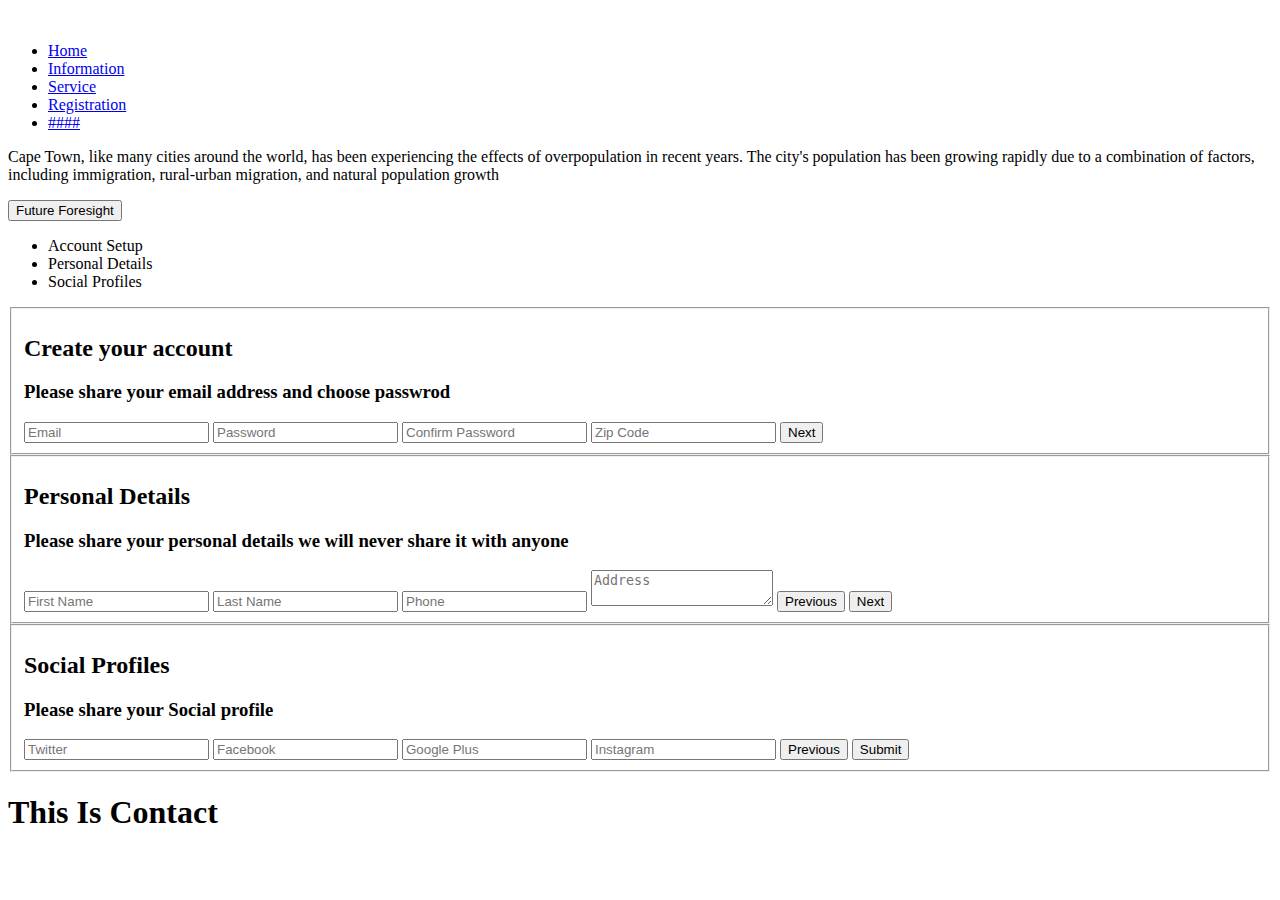
==== Hackathon/index.html @ 5f216a58 "Add files via upload" ====
<!DOCTYPE html>
<html lang="en">
  <head>
    <meta charset="UTF-8" />
    <title>Wizone</title>
    <link rel="stylesheet" href="/css/style.css" />
  </head>

  <body>
    <section id="home">
      <header>
        <a href="home"><img src="images/logo.png" alt="" /></a>
        <ul id="menu">
          <li><a href="#home">Home</a></li>
          <li><a href="#about">Information</a></li>
          <li><a href="#Service">Service</a></li>
          <li><a href="#registration">Registration</a></li>
          <li><a href="#contact">####</a></li>
        </ul>
      </header>
    </section>

    <section id="about">
      <div class="inner-section">
        <p class="text">
          Cape Town, like many cities around the world, has been experiencing
          the effects of overpopulation in recent years. The city's population
          has been growing rapidly due to a combination of factors, including
          immigration, rural-urban migration, and natural population growth
        </p>

        <div class="vision">
          <button>Future Foresight</button>
        </div>
      </div>
    </section>

    <section id="Service">
      <div class="slider-cs"></div>
    </section>
    <section id="registration">
      <!-- registration Page -->
      <form id="msform">
        <ul id="progressbar">
          <li class="active">Account Setup</li>
          <li>Personal Details</li>
          <li>Social Profiles</li>
        </ul>

        <fieldset>
          <h2 class="fs-title">Create your account</h2>
          <h3 class="fs-subtitle">
            Please share your email address and choose passwrod
          </h3>
          <input type="email" name="email" placeholder="Email" id="email" />
          <input type="password" name="pass" placeholder="Password" />
          <input type="password" name="cpass" placeholder="Confirm Password" />
          <input type="text" name="cpass" placeholder="Zip Code" />
          <input
            type="button"
            name="next"
            class="next action-button"
            value="Next"
          />
        </fieldset>

        <fieldset>
          <h2 class="fs-title">Personal Details</h2>
          <h3 class="fs-subtitle">
            Please share your personal details we will never share it with
            anyone
          </h3>
          <input type="text" name="fname" placeholder="First Name" />
          <input type="text" name="lname" placeholder="Last Name" />
          <input type="text" name="phone" placeholder="Phone" />
          <textarea name="address" placeholder="Address"></textarea>

          <input
            type="button"
            name="previous"
            class="previous action-button"
            value="Previous"
          />
          <input
            type="button"
            name="next"
            class="next action-button"
            value="Next"
          />
        </fieldset>

        <fieldset>
          <h2 class="fs-title">Social Profiles</h2>
          <h3 class="fs-subtitle">Please share your Social profile</h3>

          <input type="text" name="twitter" placeholder="Twitter" />
          <input type="text" name="facebook" placeholder="Facebook" />
          <input type="text" name="gplus" placeholder="Google Plus" />
          <input type="text" name="instagram" placeholder="Instagram" />
          <input
            type="button"
            name="previous"
            class="previous action-button"
            value="Previous"
          />
          <input
            type="submit"
            name="submit"
            class="submit action-button"
            value="Submit"
          />
        </fieldset>
      </form>
      <!-- partial -->
      <script src="//cdnjs.cloudflare.com/ajax/libs/jquery/2.1.3/jquery.min.js"></script>
      <script src="//cdnjs.cloudflare.com/ajax/libs/jquery-easing/1.3/jquery.easing.min.js"></script>
      <script src="/java/script.js"></script>
    </section>
    <section id="contact"><h1>This Is Contact</h1></section>
  </body>
</html>
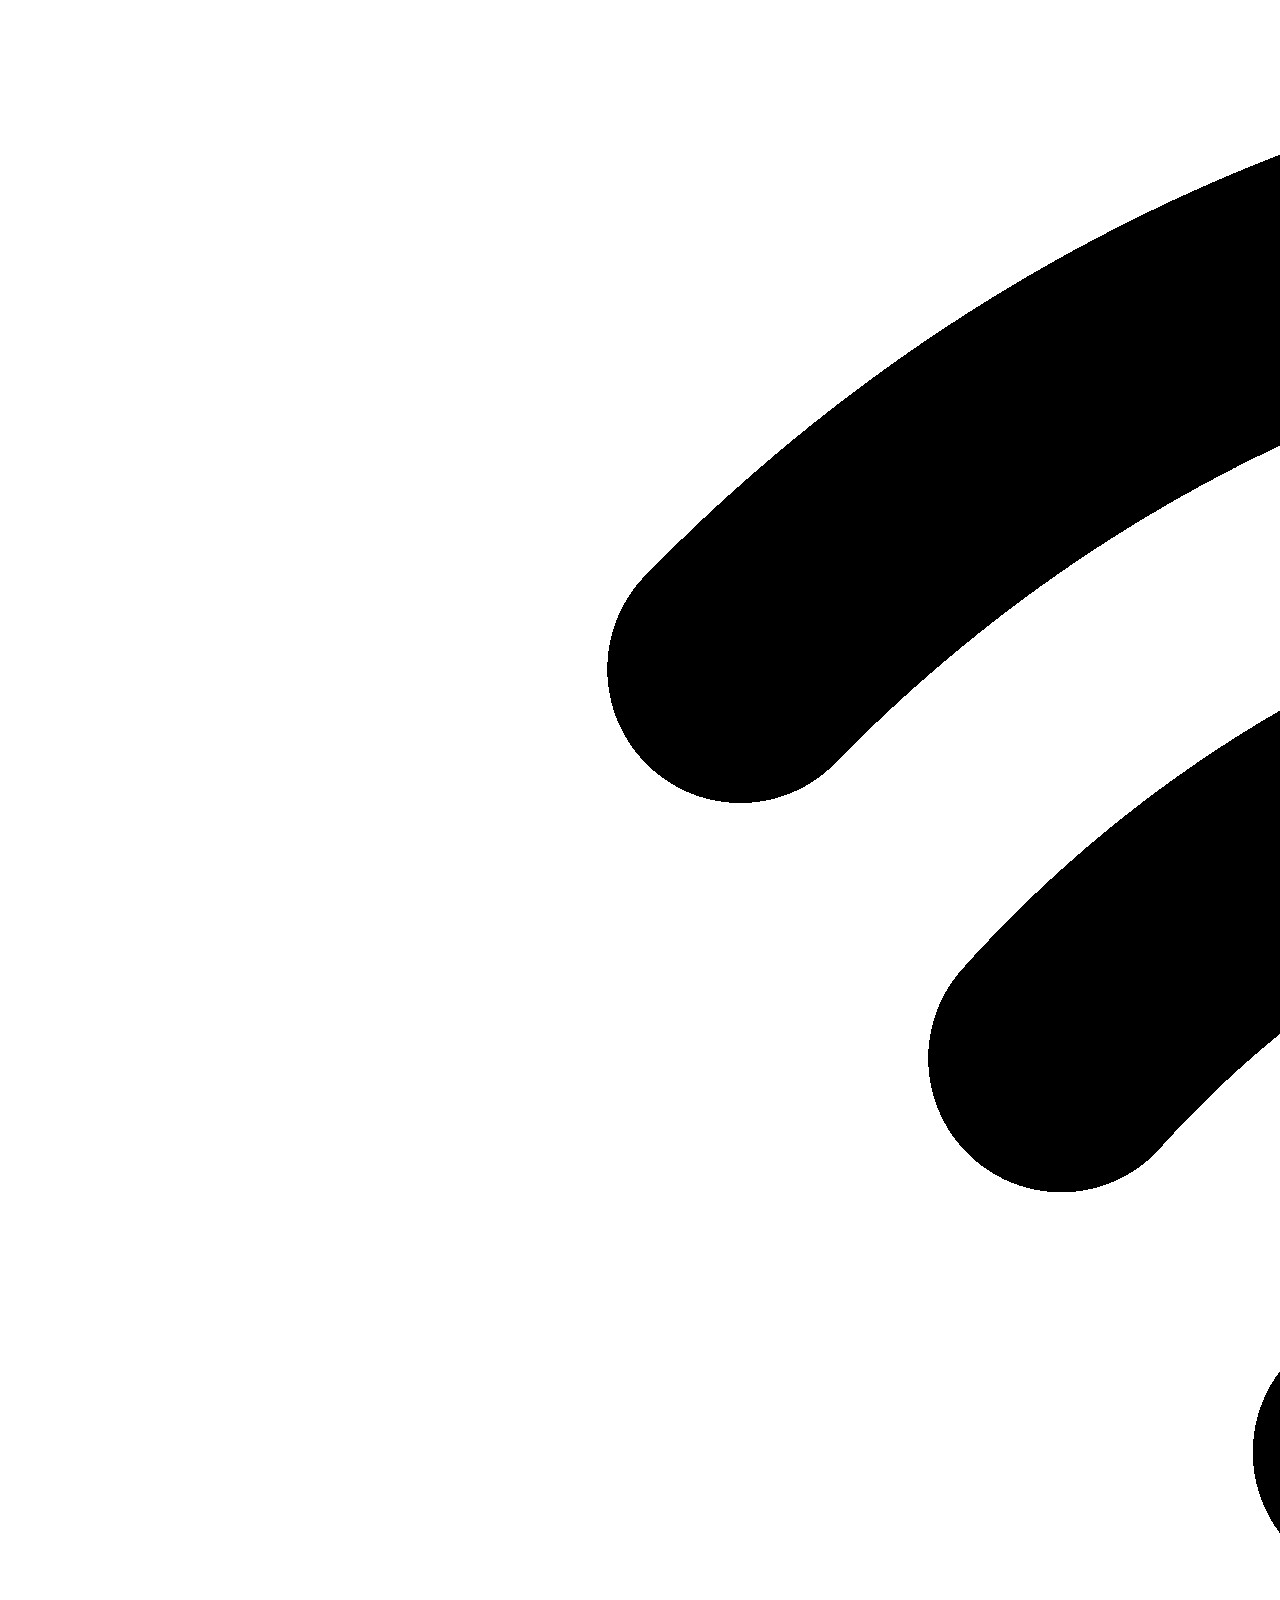
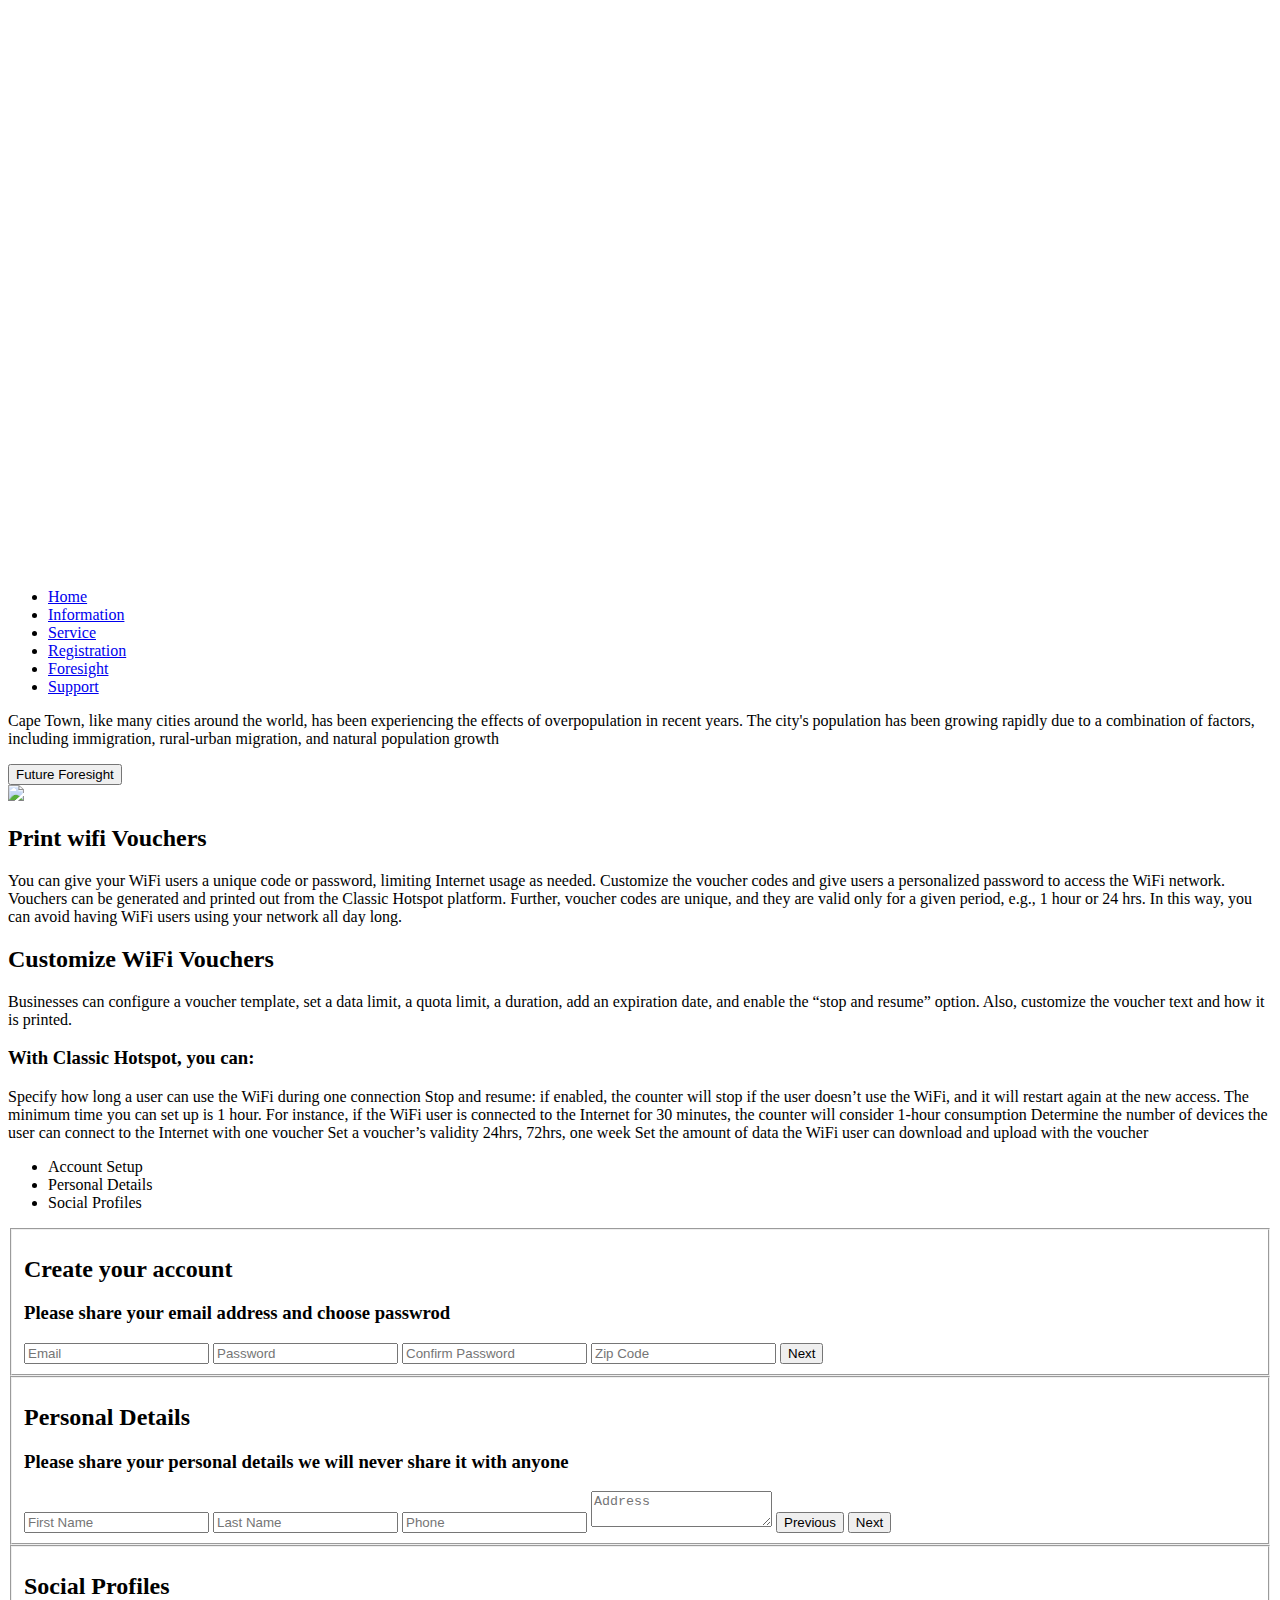
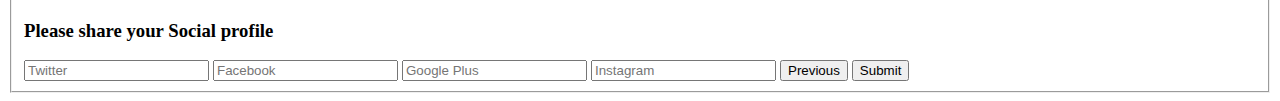
==== commit 20687018: "Add files via upload" ====
--- a/Hackathon/index.html
+++ b/Hackathon/index.html
@@ -9,14 +9,17 @@
   <body>
     <section id="home">
       <header>
-        <a href="home"><img src="images/logo.png" alt="" /></a>
-        <ul id="menu">
-          <li><a href="#home">Home</a></li>
-          <li><a href="#about">Information</a></li>
-          <li><a href="#Service">Service</a></li>
-          <li><a href="#registration">Registration</a></li>
-          <li><a href="#contact">####</a></li>
-        </ul>
+        <img src="images/WiFi-Symbol.png" class="logo" />
+        <div class="navBar">
+          <ul id="menu">
+            <li><a href="#home">Home</a></li>
+            <li><a href="#about">Information</a></li>
+            <li><a href="#Service">Service</a></li>
+            <li><a href="#Registration">Registration</a></li>
+            <li><a href="#Foresight">Foresight</a></li>
+            <li><a href="#Support">Support</a></li>
+          </ul>
+        </div>
       </header>
     </section>
 
@@ -35,10 +38,52 @@
       </div>
     </section>
 
+    <section id="img"></section>
+
     <section id="Service">
-      <div class="slider-cs"></div>
+      <div class="voucherS">
+        
+        
+        <div class="seriveP">
+          <img src="/images/services.1.png">
+        </div>
+        <div class="vouchertext">
+        <h2>Print wifi Vouchers</h2>
+        
+        <p>
+          You can give your WiFi users a unique code or password, limiting
+          Internet usage as needed. Customize the voucher codes and give users a
+          personalized password to access the WiFi network. Vouchers can be
+          generated and printed out from the Classic Hotspot platform. Further,
+          voucher codes are unique, and they are valid only for a given period,
+          e.g., 1 hour or 24 hrs. In this way, you can avoid having WiFi users
+          using your network all day long.
+        </p>
+        <h2>Customize WiFi Vouchers</h2>
+        <p>
+          Businesses can configure a voucher template, set a data limit, a quota
+          limit, a duration, add an expiration date, and enable the “stop and
+          resume” option. Also, customize the voucher text and how it is
+          printed.
+        </p>
+
+        <h3>With Classic Hotspot, you can:</h3>
+        <p>
+          Specify how long a user can use the WiFi during one connection Stop
+          and resume: if enabled, the counter will stop if the user doesn’t use
+          the WiFi, and it will restart again at the new access. The minimum
+          time you can set up is 1 hour. For instance, if the WiFi user is
+          connected to the Internet for 30 minutes, the counter will consider
+          1-hour consumption Determine the number of devices the user can
+          connect to the Internet with one voucher Set a voucher’s validity
+          24hrs, 72hrs, one week Set the amount of data the WiFi user can
+          download and upload with the voucher
+        </p>
+      </div>
+      </div>
     </section>
-    <section id="registration">
+
+    <section id="Registration">
       <!-- registration Page -->
       <form id="msform">
         <ul id="progressbar">
@@ -116,6 +161,15 @@
       <script src="//cdnjs.cloudflare.com/ajax/libs/jquery-easing/1.3/jquery.easing.min.js"></script>
       <script src="/java/script.js"></script>
     </section>
-    <section id="contact"><h1>This Is Contact</h1></section>
+    <section id="Foresight">
+      <div class="background">
+        <div class="content">
+          <div class="block x1">
+            
+          </div>
+        </div>
+      </div>
+    </section>
+    <section id="Support"></section>
   </body>
 </html>
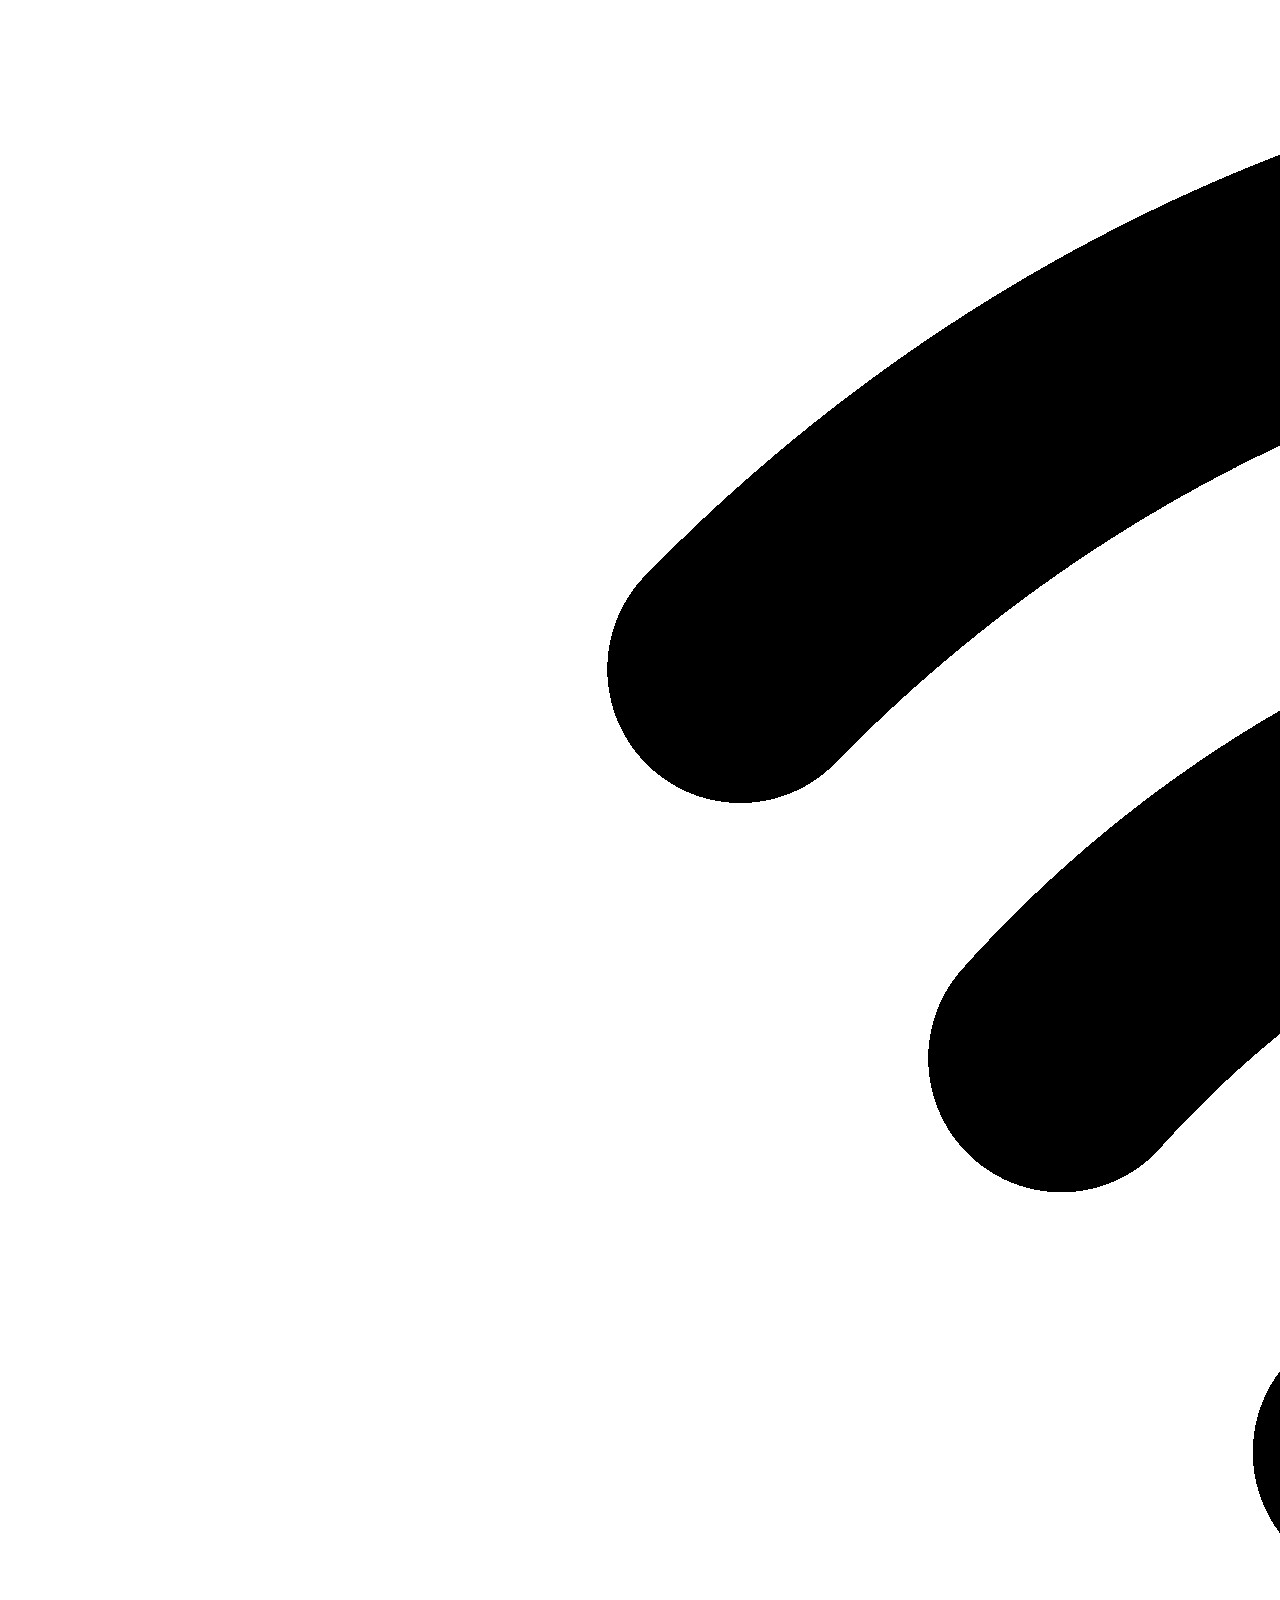
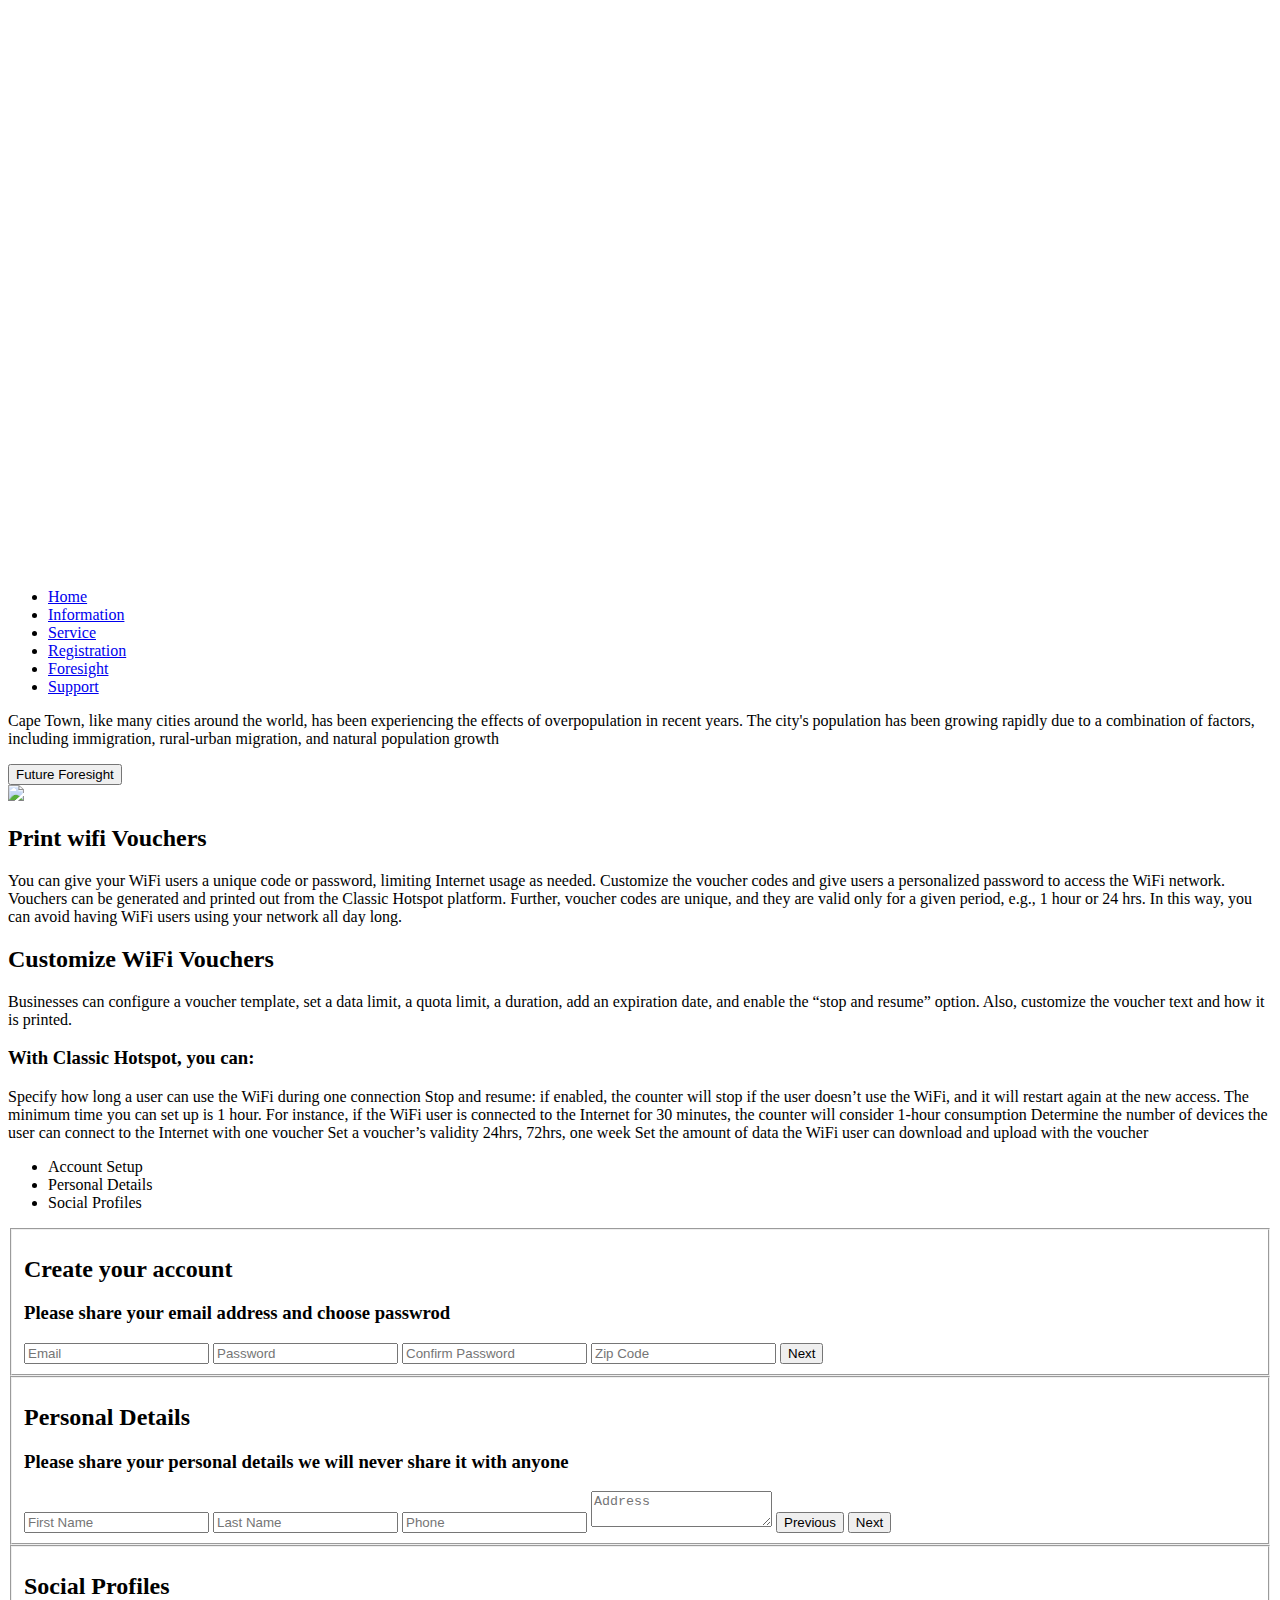
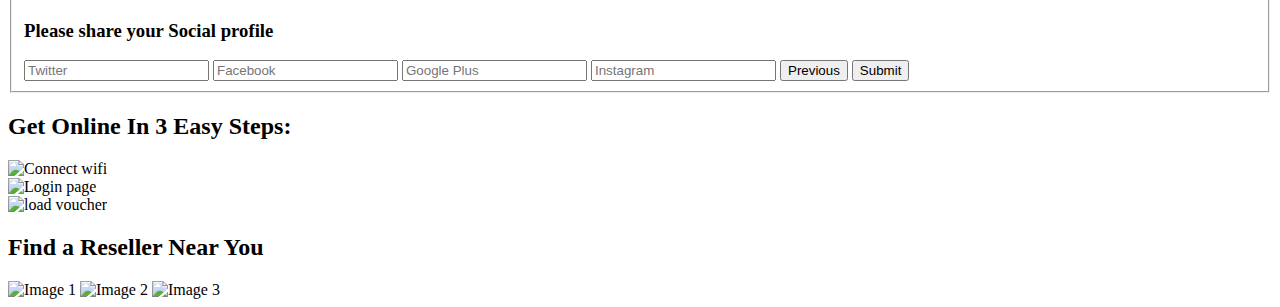
==== commit 3e605bf2: "Add files via upload" ====
--- a/Hackathon/index.html
+++ b/Hackathon/index.html
@@ -7,7 +7,9 @@
   </head>
 
   <body>
+    
     <section id="home">
+
       <header>
         <img src="images/WiFi-Symbol.png" class="logo" />
         <div class="navBar">
@@ -42,44 +44,42 @@
 
     <section id="Service">
       <div class="voucherS">
-        
-        
         <div class="seriveP">
-          <img src="/images/services.1.png">
+          <img src="/images/service P1.png" />
         </div>
         <div class="vouchertext">
-        <h2>Print wifi Vouchers</h2>
-        
-        <p>
-          You can give your WiFi users a unique code or password, limiting
-          Internet usage as needed. Customize the voucher codes and give users a
-          personalized password to access the WiFi network. Vouchers can be
-          generated and printed out from the Classic Hotspot platform. Further,
-          voucher codes are unique, and they are valid only for a given period,
-          e.g., 1 hour or 24 hrs. In this way, you can avoid having WiFi users
-          using your network all day long.
-        </p>
-        <h2>Customize WiFi Vouchers</h2>
-        <p>
-          Businesses can configure a voucher template, set a data limit, a quota
-          limit, a duration, add an expiration date, and enable the “stop and
-          resume” option. Also, customize the voucher text and how it is
-          printed.
-        </p>
-
-        <h3>With Classic Hotspot, you can:</h3>
-        <p>
-          Specify how long a user can use the WiFi during one connection Stop
-          and resume: if enabled, the counter will stop if the user doesn’t use
-          the WiFi, and it will restart again at the new access. The minimum
-          time you can set up is 1 hour. For instance, if the WiFi user is
-          connected to the Internet for 30 minutes, the counter will consider
-          1-hour consumption Determine the number of devices the user can
-          connect to the Internet with one voucher Set a voucher’s validity
-          24hrs, 72hrs, one week Set the amount of data the WiFi user can
-          download and upload with the voucher
-        </p>
-      </div>
+          <h2>Print wifi Vouchers</h2>
+
+          <p>
+            You can give your WiFi users a unique code or password, limiting
+            Internet usage as needed. Customize the voucher codes and give users
+            a personalized password to access the WiFi network. Vouchers can be
+            generated and printed out from the Classic Hotspot platform.
+            Further, voucher codes are unique, and they are valid only for a
+            given period, e.g., 1 hour or 24 hrs. In this way, you can avoid
+            having WiFi users using your network all day long.
+          </p>
+          <h2>Customize WiFi Vouchers</h2>
+          <p>
+            Businesses can configure a voucher template, set a data limit, a
+            quota limit, a duration, add an expiration date, and enable the
+            “stop and resume” option. Also, customize the voucher text and how
+            it is printed.
+          </p>
+
+          <h3>With Classic Hotspot, you can:</h3>
+          <p>
+            Specify how long a user can use the WiFi during one connection Stop
+            and resume: if enabled, the counter will stop if the user doesn’t
+            use the WiFi, and it will restart again at the new access. The
+            minimum time you can set up is 1 hour. For instance, if the WiFi
+            user is connected to the Internet for 30 minutes, the counter will
+            consider 1-hour consumption Determine the number of devices the user
+            can connect to the Internet with one voucher Set a voucher’s
+            validity 24hrs, 72hrs, one week Set the amount of data the WiFi user
+            can download and upload with the voucher
+          </p>
+        </div>
       </div>
     </section>
 
@@ -164,12 +164,48 @@
     <section id="Foresight">
       <div class="background">
         <div class="content">
-          <div class="block x1">
-            
+          <div class="block x1"></div>
+        </div>
+      </div>
+    </section>
+    <section id="Support">
+      <h2>Get Online In 3 Easy Steps:</h2>
+      <div class="Phones">
+        <div class="row">
+          <div class="column">
+            <img
+              src="/images/phone1F-removebg-preview.png"
+              alt="Connect wifi"
+              style="width: 100%"
+            />
           </div>
-        </div>
-      </div>
-    </section>
-    <section id="Support"></section>
+          <div class="column">
+            <img
+              src="/images/phone_2F-removebg-preview.png"
+              alt="Login page"
+              style="width: 100%"
+            />
+          </div>
+          <div class="column">
+            <img
+              src="/images/Phone3F-removebg-preview.png"
+              alt="load voucher"
+              style="width: 100%"
+            />
+          </div>
+        </div>
+      </div>
+    </section>
+    <section id="Buy-Tokens">
+      <div class="buytokens">
+        <h2>Find a Reseller Near You</h2>
+      </div>
+
+      <div class="image-container">
+        <img src="/images/spaza1.jpg" alt="Image 1" />
+        <img src="/images/Spaza2.jpg" alt="Image 2" />
+        <img src="/images/spaza3.jpg" alt="Image 3" />
+      </div>
+    </section>
   </body>
 </html>
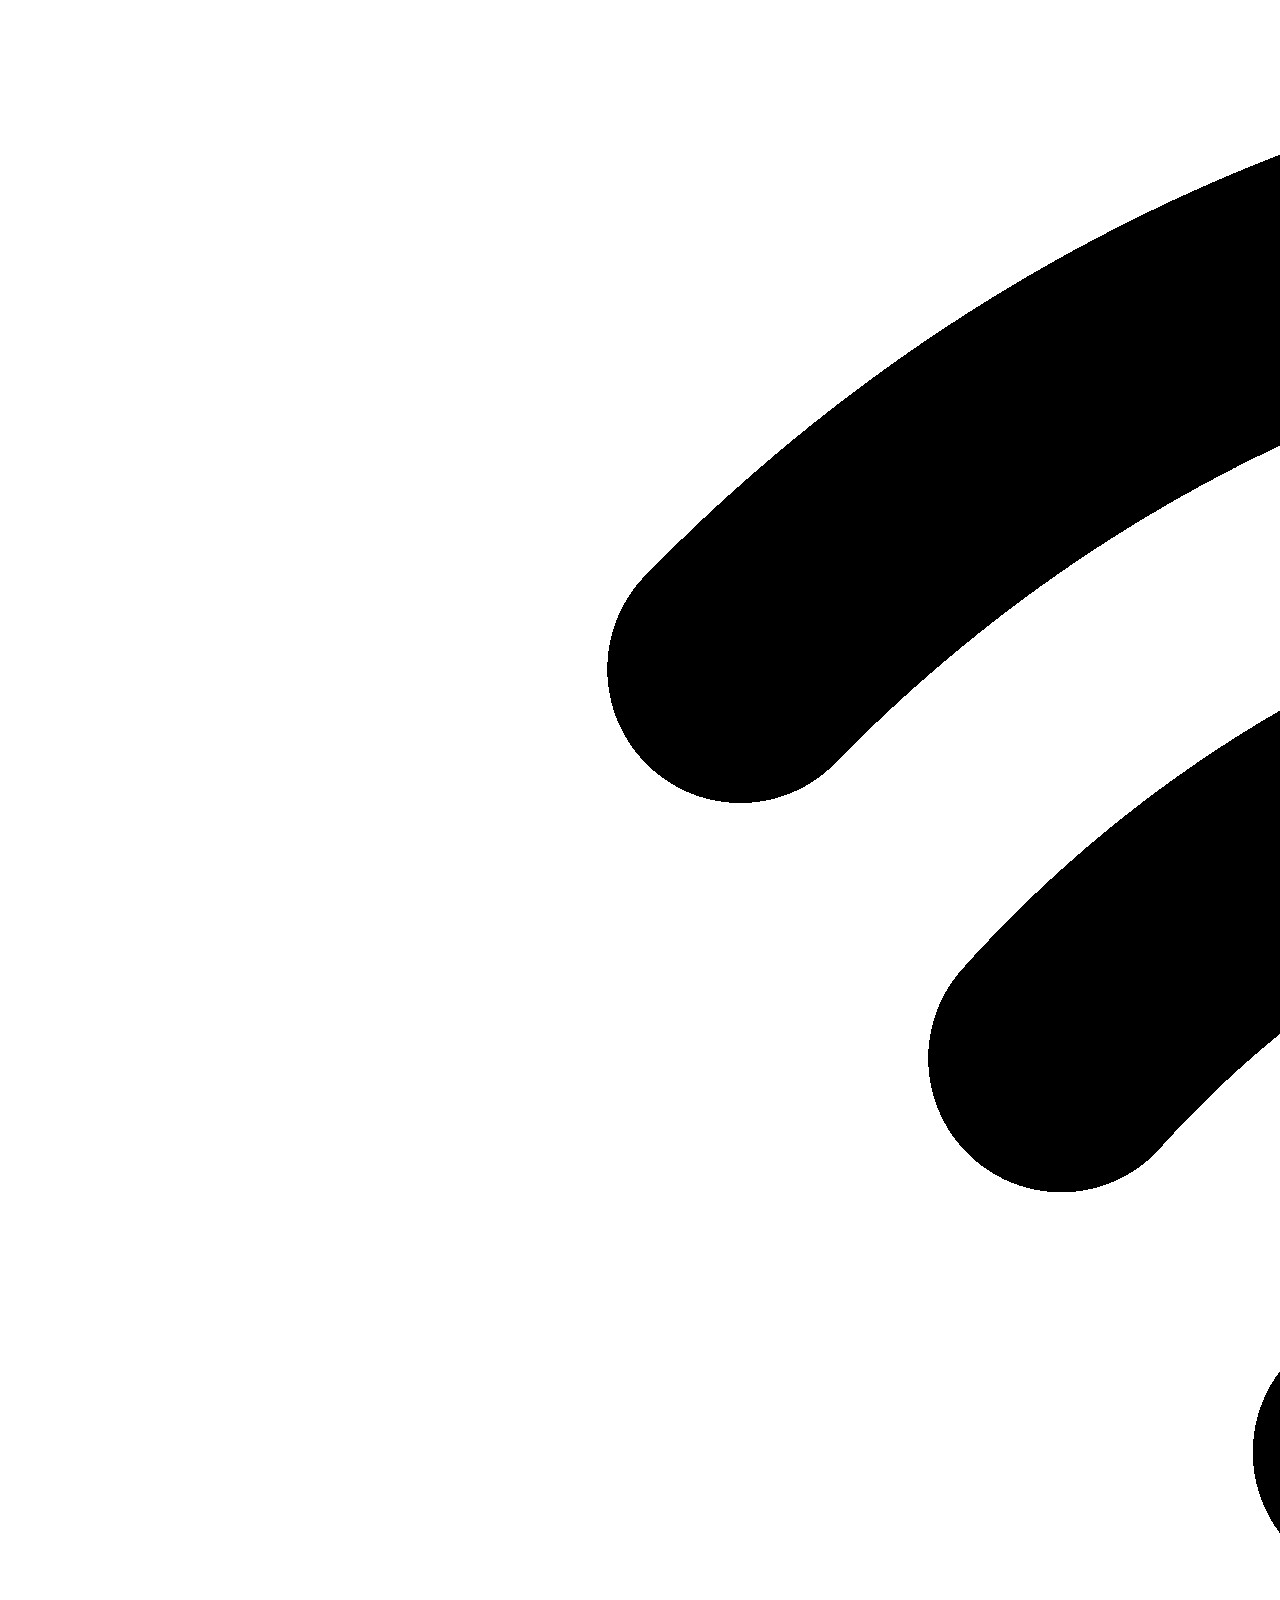
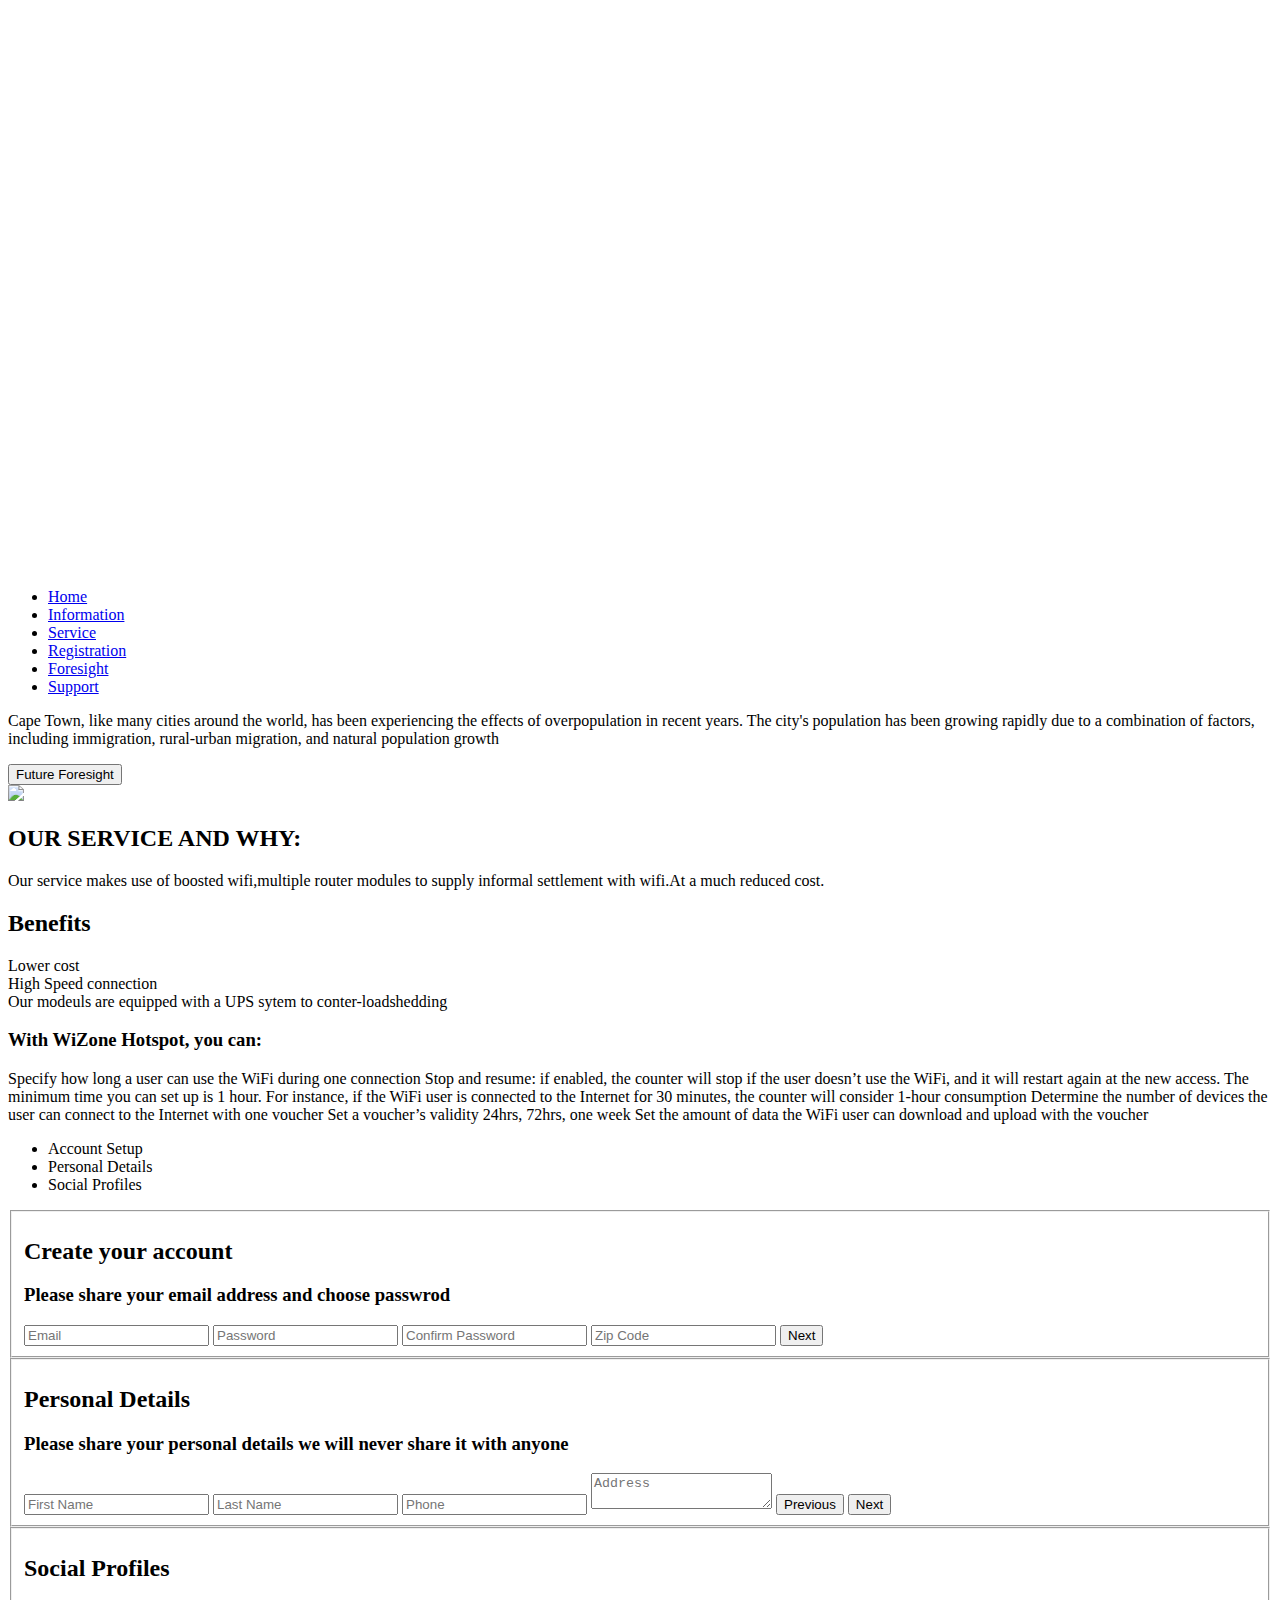
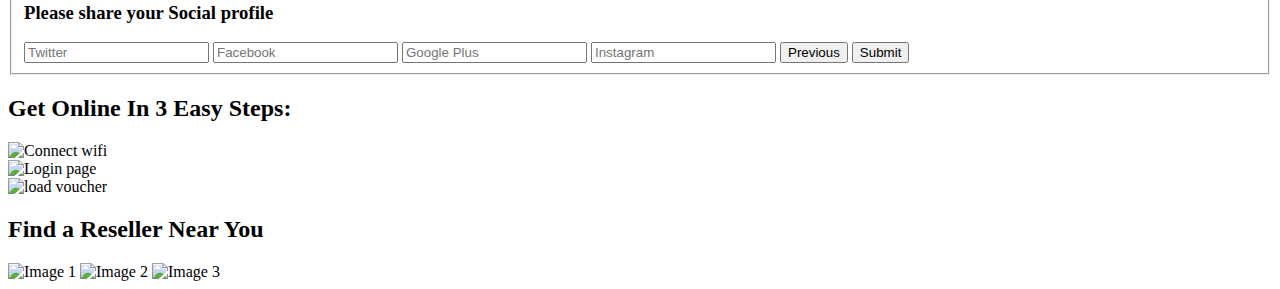
==== commit e1cb7f3f: "Add files via upload" ====
--- a/Hackathon/index.html
+++ b/Hackathon/index.html
@@ -7,9 +7,7 @@
   </head>
 
   <body>
-    
     <section id="home">
-
       <header>
         <img src="images/WiFi-Symbol.png" class="logo" />
         <div class="navBar">
@@ -48,26 +46,20 @@
           <img src="/images/service P1.png" />
         </div>
         <div class="vouchertext">
-          <h2>Print wifi Vouchers</h2>
+          <h2>OUR SERVICE AND WHY:</h2>
 
           <p>
-            You can give your WiFi users a unique code or password, limiting
-            Internet usage as needed. Customize the voucher codes and give users
-            a personalized password to access the WiFi network. Vouchers can be
-            generated and printed out from the Classic Hotspot platform.
-            Further, voucher codes are unique, and they are valid only for a
-            given period, e.g., 1 hour or 24 hrs. In this way, you can avoid
-            having WiFi users using your network all day long.
+            Our service makes use of boosted wifi,multiple router modules to
+            supply informal settlement with wifi.At a much reduced cost.
           </p>
-          <h2>Customize WiFi Vouchers</h2>
-          <p>
-            Businesses can configure a voucher template, set a data limit, a
-            quota limit, a duration, add an expiration date, and enable the
-            “stop and resume” option. Also, customize the voucher text and how
-            it is printed.
-          </p>
-
-          <h3>With Classic Hotspot, you can:</h3>
+          <h2>Benefits</h2>
+
+          <li>Lower cost</li>
+          <li>High Speed connection</li>
+          <li>
+            Our modeuls are equipped with a UPS sytem to conter-loadshedding
+          </li>
+          <h3>With WiZone Hotspot, you can:</h3>
           <p>
             Specify how long a user can use the WiFi during one connection Stop
             and resume: if enabled, the counter will stop if the user doesn’t
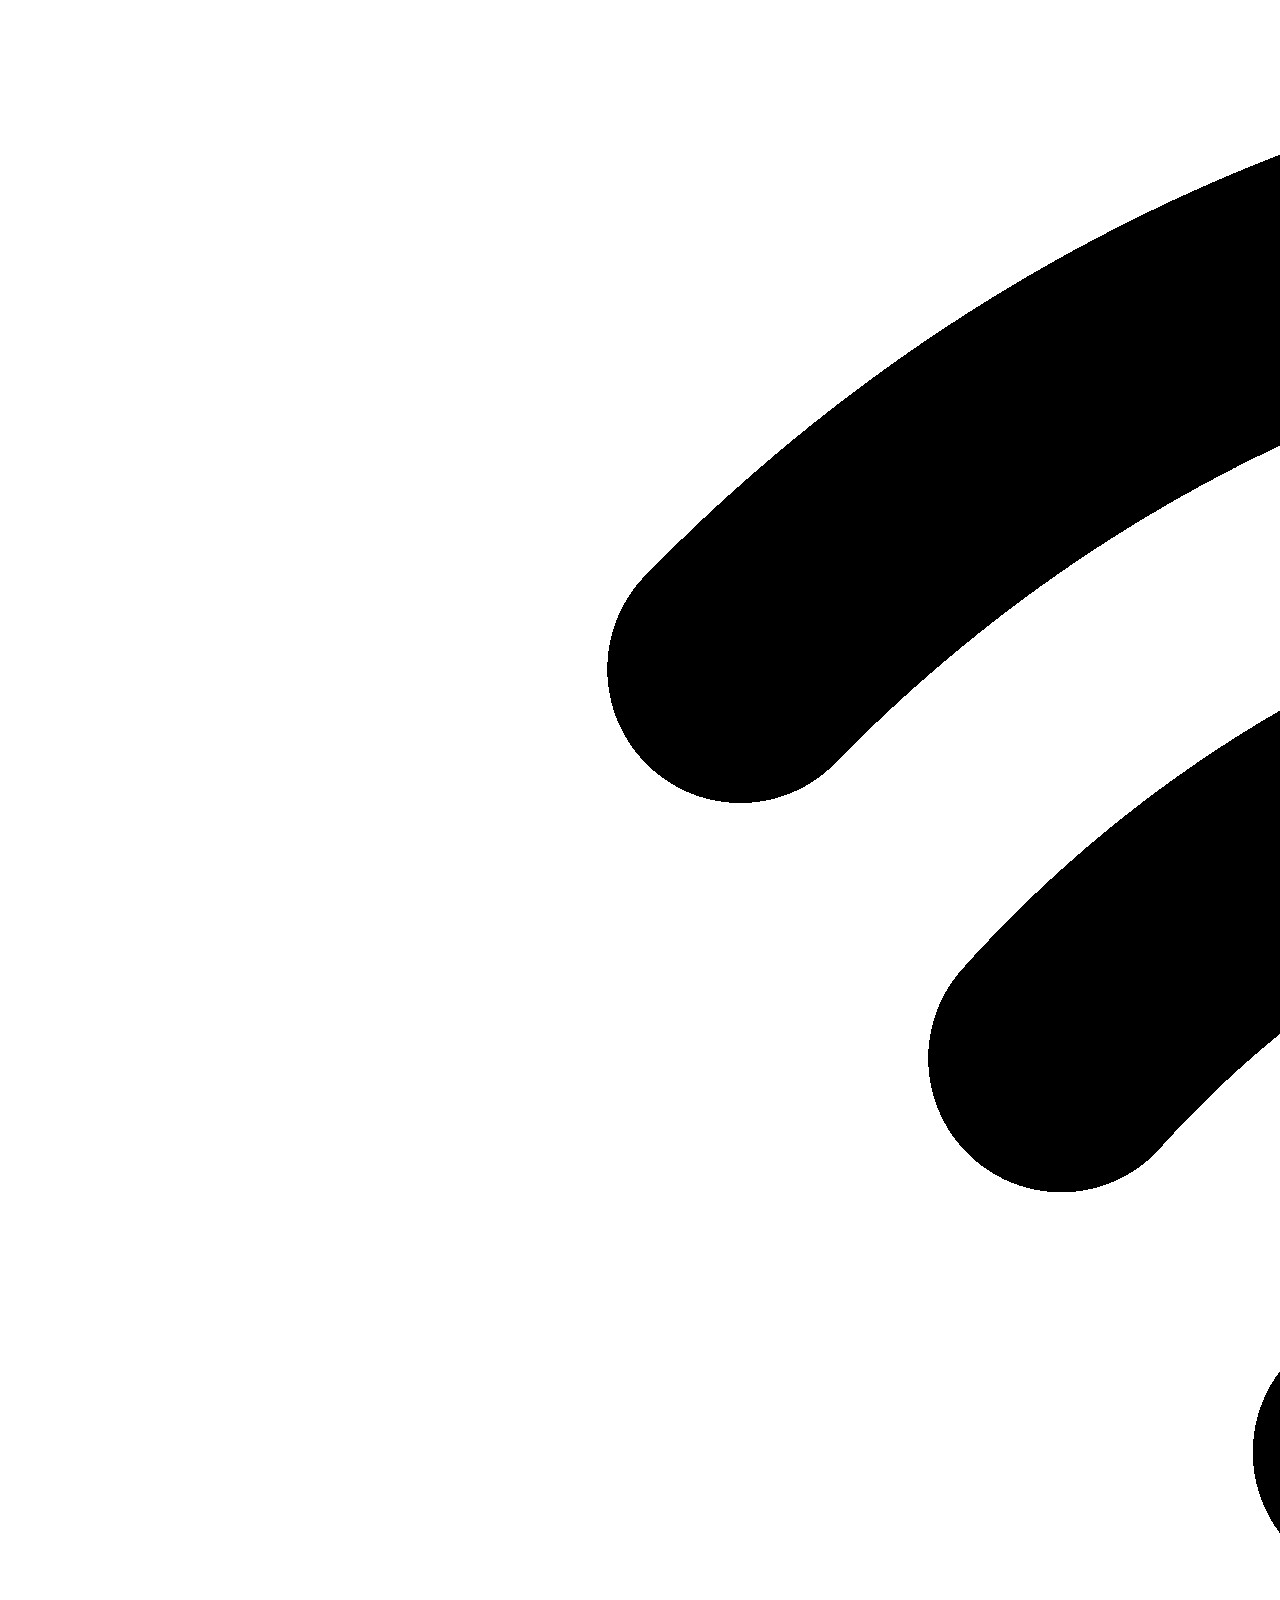
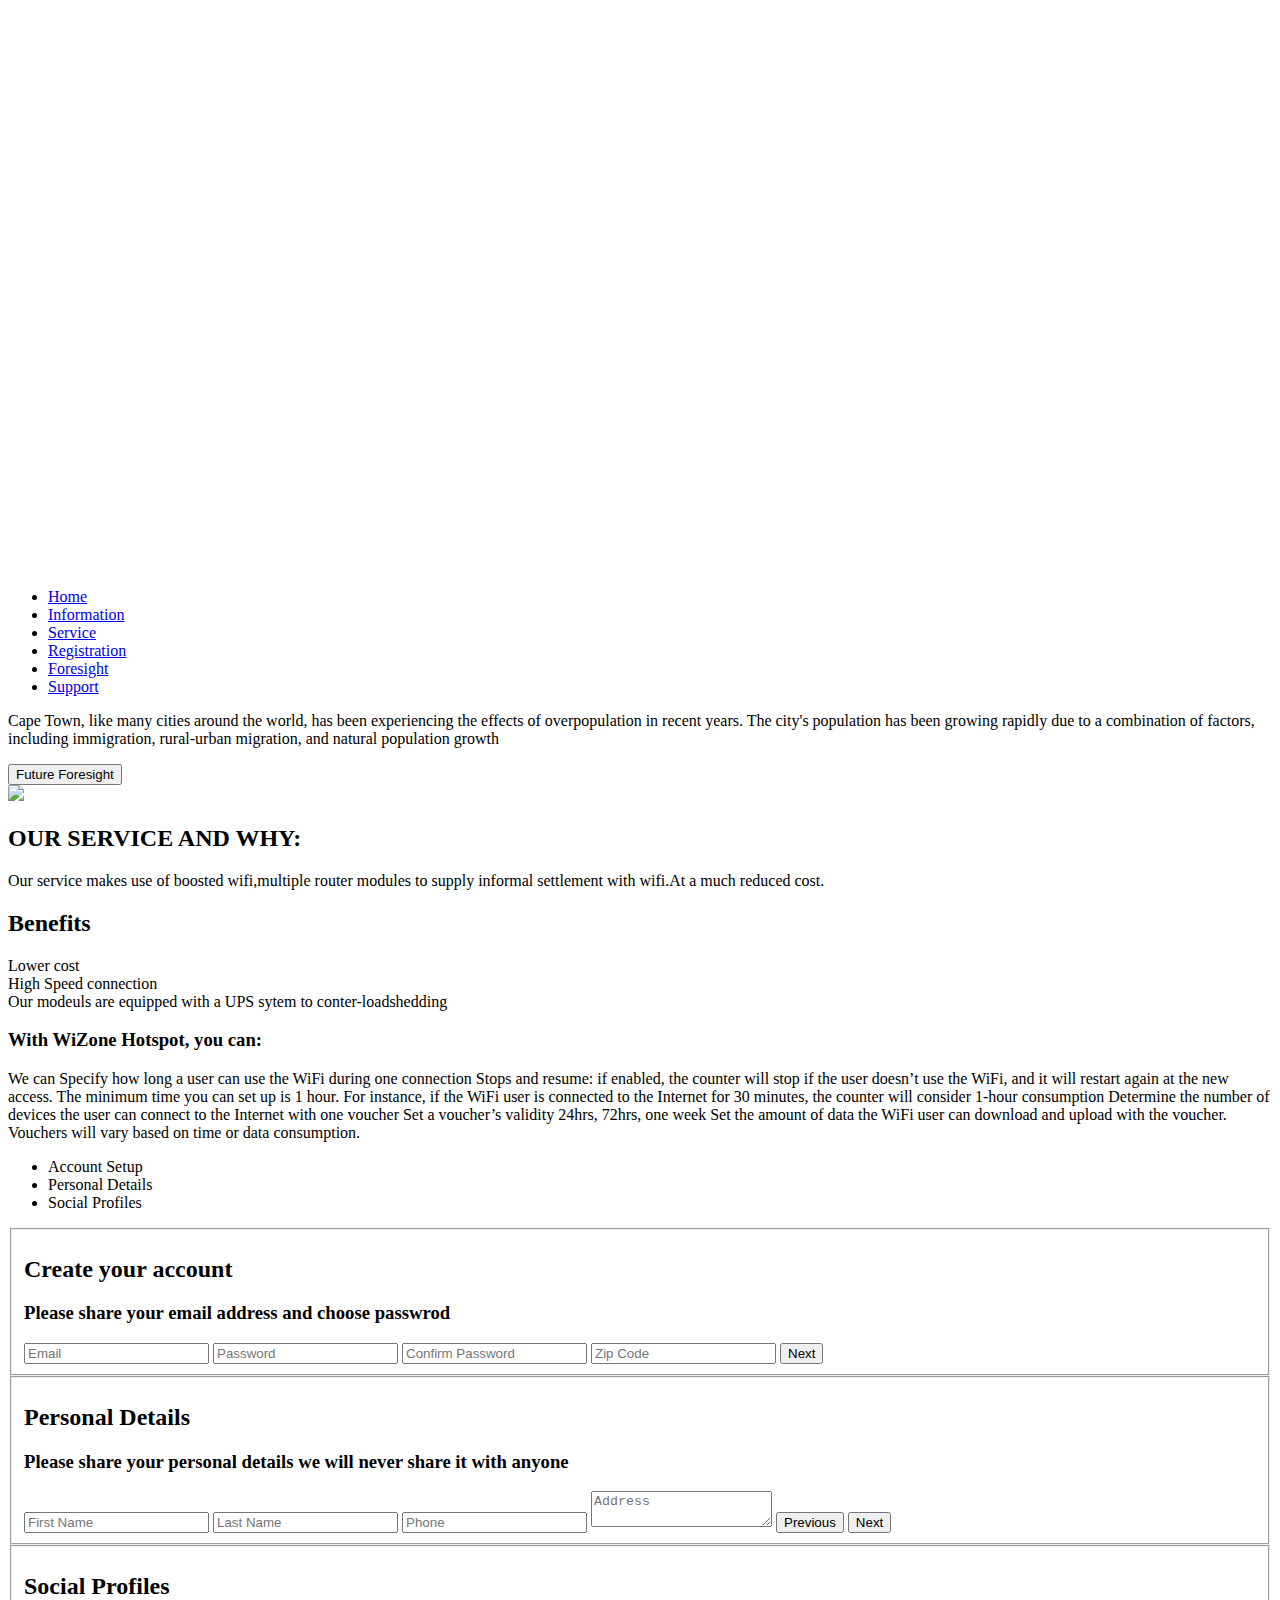
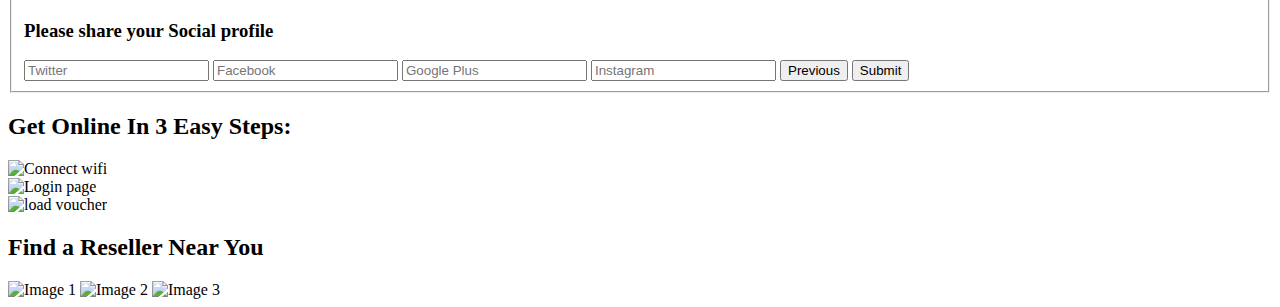
==== commit 27f6753c: "Add files via upload" ====
--- a/Hackathon/index.html
+++ b/Hackathon/index.html
@@ -33,9 +33,15 @@
         </p>
 
         <div class="vision">
-          <button>Future Foresight</button>
-        </div>
-      </div>
+          <button onclick ="gotolink(this)" value="https://www.youtube.com/watch?v=4mpJFJwydkA">Future Foresight</button>
+        </div>
+      </div>
+      <script>
+        function gotolink(link){
+          console.log(link.value);
+          window.open(link.value);
+        }
+      </script>
     </section>
 
     <section id="img"></section>
@@ -45,7 +51,7 @@
         <div class="seriveP">
           <img src="/images/service P1.png" />
         </div>
-        <div class="vouchertext">
+        <div class="text2">
           <h2>OUR SERVICE AND WHY:</h2>
 
           <p>
@@ -61,7 +67,7 @@
           </li>
           <h3>With WiZone Hotspot, you can:</h3>
           <p>
-            Specify how long a user can use the WiFi during one connection Stop
+             We can Specify how long a user can use the WiFi during one connection Stops
             and resume: if enabled, the counter will stop if the user doesn’t
             use the WiFi, and it will restart again at the new access. The
             minimum time you can set up is 1 hour. For instance, if the WiFi
@@ -69,7 +75,8 @@
             consider 1-hour consumption Determine the number of devices the user
             can connect to the Internet with one voucher Set a voucher’s
             validity 24hrs, 72hrs, one week Set the amount of data the WiFi user
-            can download and upload with the voucher
+            can download and upload with the voucher.
+            Vouchers will vary based on time or data consumption.
           </p>
         </div>
       </div>
@@ -184,20 +191,25 @@
               alt="load voucher"
               style="width: 100%"
             />
+
+
+
+
           </div>
         </div>
       </div>
-    </section>
-    <section id="Buy-Tokens">
-      <div class="buytokens">
-        <h2>Find a Reseller Near You</h2>
-      </div>
-
-      <div class="image-container">
-        <img src="/images/spaza1.jpg" alt="Image 1" />
-        <img src="/images/Spaza2.jpg" alt="Image 2" />
-        <img src="/images/spaza3.jpg" alt="Image 3" />
-      </div>
-    </section>
-  </body>
+
+
+      <section id="Buy-Tokens">
+        <div class="buytokens">
+          <h2>Find a Reseller Near You</h2>
+        </div>
+  
+        <div class="image-container">
+          <img src="/images/spaza1.jpg" alt="Image 1" />
+          <img src="/images/Spaza2.jpg" alt="Image 2" />
+          <img src="/images/spaza3.jpg" alt="Image 3" />
+        </div>
+    </section>
+   
 </html>
